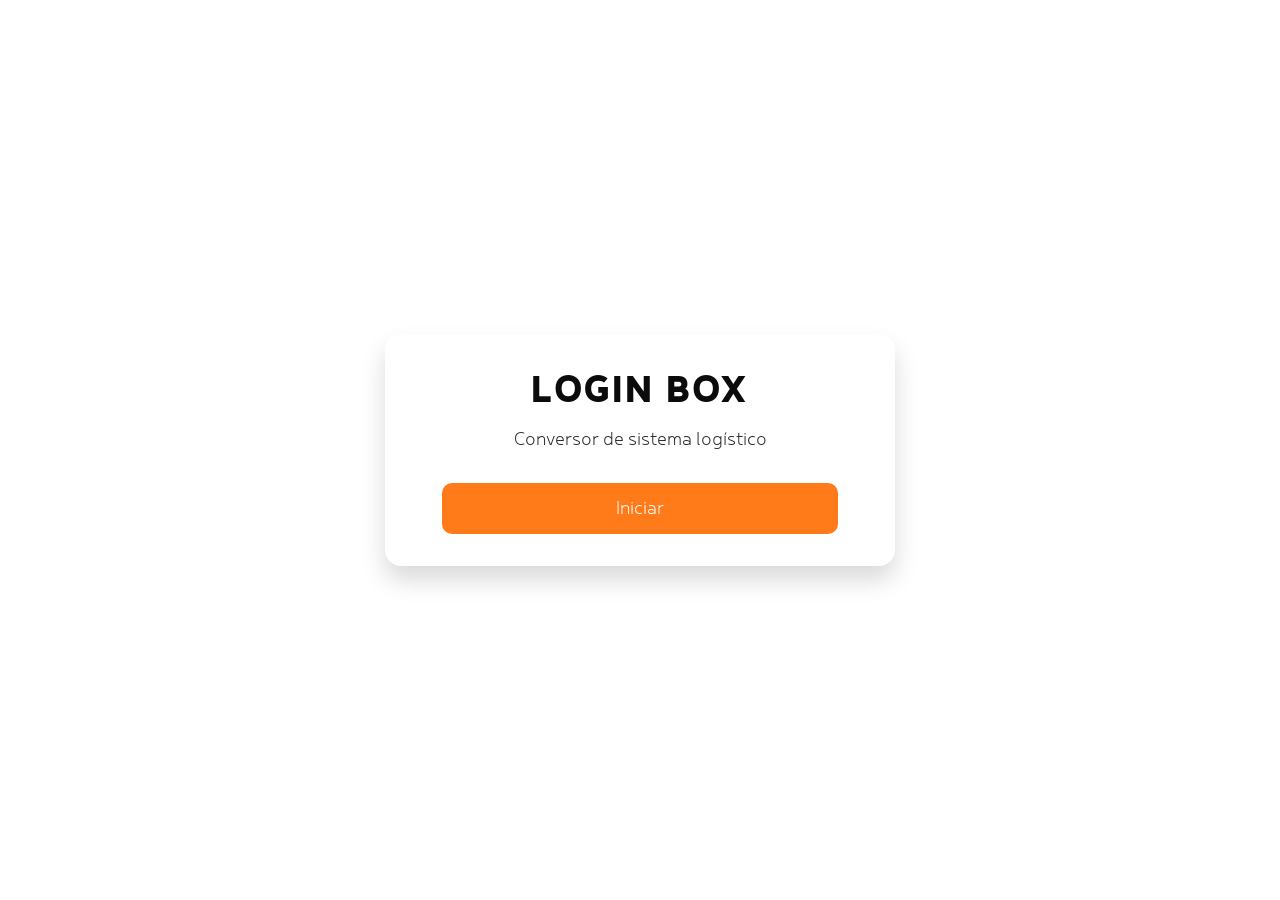
==== index.html @ 2922c6fd "Sistema logistico de Conversão - Tela Principal e de Calculo" ====
<!doctype html>
<html lang="pt-BR">
  <head>
    <meta charset="UTF-8" />
    <meta name="viewport" content="width=device-width, initial-scale=1.0" />
    <title>LOGIN BOX</title>
    <link rel="stylesheet" href="assets/css/index.css">
  </head>
  <body>
    <main class="card">
      <h1>LOGIN BOX</h1>
      <p>Conversor de sistema logístico</p>
      <button class="start-btn" id="btnStart">Iniciar</button>
    </main>

    <script src="./assets/js/index.js"></script>
  </body>
</html>
---- assets/css/index.css ----
@charset "UTF-8";

@font-face {
  font-family: 'betm';
  src: url(../fonts/betm/BetmLight.otf) format("opentype") ;
}

@font-face {
  font-family: 'betmBold' ;
  src: url(../fonts/betm/BetmBold.otf);
}

:root {
        --btnColor: #1fa054;
        --colorVariation: #ff7a18;
        --backGround: #ffffff;
        --textColorW:#ffffff;
        --textColorB: #0b0b0b;
        --shadow: #f3f3f3;

        --fontRegular: 'betm';
        --fontBold: 'betmBold';
      }

      * {
        box-sizing: border-box;
        margin: 0;
        padding: 0;
        font-family: var(--fontRegular);
      }

      body {
        font-family: monospace;
        background: var(--backGround);
        color: var(--textColorB);
        min-height: 100vh;
        display: flex;
        align-items: center;
        justify-content: center;
        padding: 1.5rem;
      }

      .card {
        width: min(510px, 100%);
        background: var(--backGround);
        border-radius: 16px;
        box-shadow: 0 14px 25px rgba(0, 0, 0, 0.15);
        padding: 2rem 2.2rem;
        text-align: center;
      }

      h1 {
        color: var(--textColorB);
        font-size: 2.8rem;
        margin-bottom: 0.8rem;
        letter-spacing: 0.05em;
        text-transform: uppercase;
        
        font-family: var(--fontBold);
      }

      p {
        color: #2a2a2a;
        margin-bottom: 2rem;
        font-size: 1.3rem;
      }

      .start-btn {
        width: 90%;
        display: inline-flex;
        justify-content: center;
        align-items: center;
        /* gap: 0.65rem; */
        padding: 0.9rem;
        border: none;
        border-radius: 10px;
        cursor: pointer;
        background: var(--colorVariation);
        color: var(--textColorW);
        font-size: 1.3rem;
        font-weight: 500;
        transition:
          transform 0.18s ease,
          box-shadow 0.18s ease;
      }

      .start-btn:hover {
        transform: translateY(-2px);
        box-shadow: 0 10px 18px rgba(0, 0, 0, 0.25);
      }

      .start-btn:active {
        transform: translateY(0);
        box-shadow: 0 6px 10px rgba(0, 0, 0, 0.2);
      }

      footer {
        margin-top: 1rem;
        color: #434343;
        font-size: 0.9rem;
         }
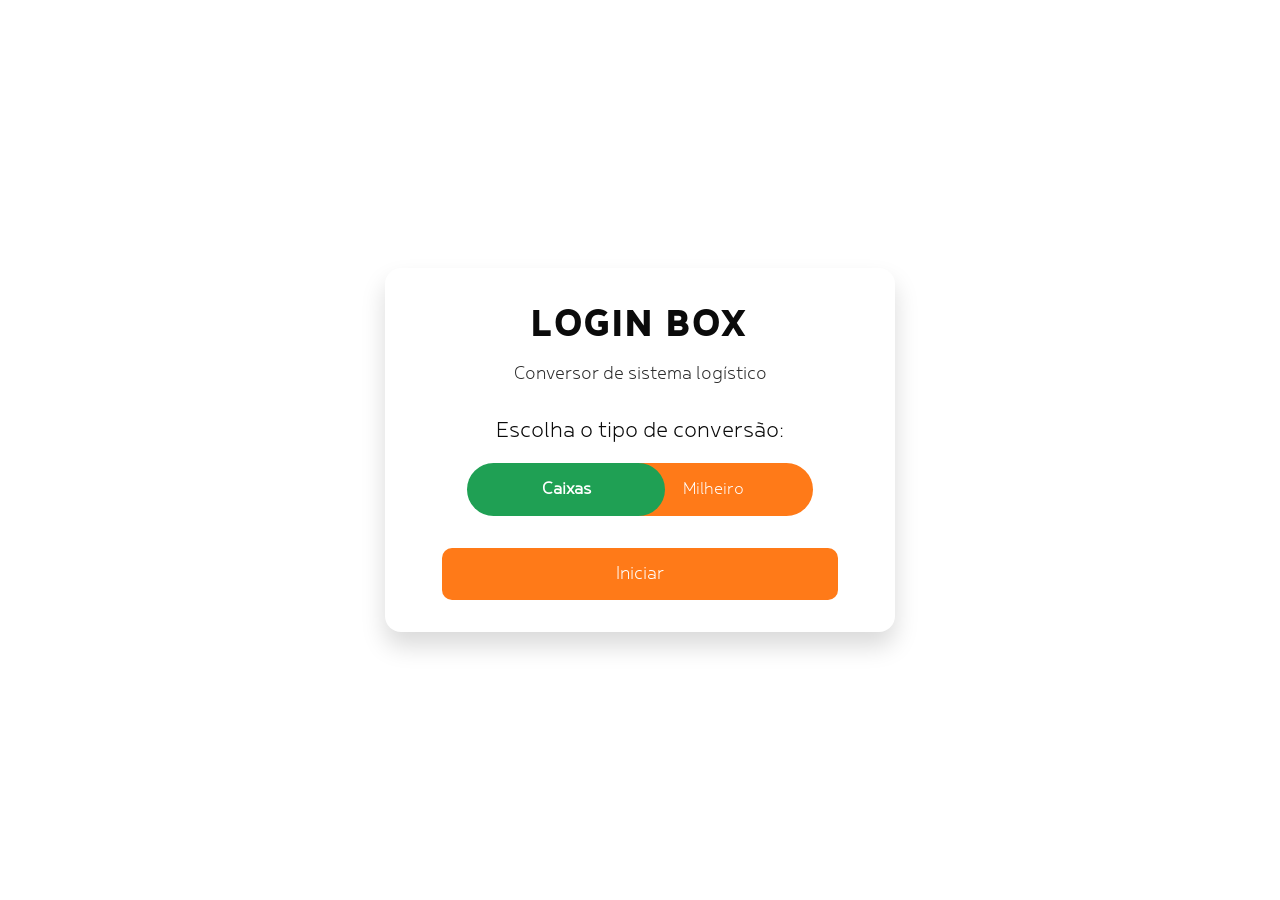
==== commit bb25e8d4: "Criacão da funcionalidade de conversão de milheiros" ====
--- a/index.html
+++ b/index.html
@@ -4,12 +4,30 @@
     <meta charset="UTF-8" />
     <meta name="viewport" content="width=device-width, initial-scale=1.0" />
     <title>LOGIN BOX</title>
-    <link rel="stylesheet" href="assets/css/index.css">
+    <link
+      rel="shortcut icon"
+      href="assets/img/box-open-solid-full.svg"
+      type="image/x-icon"
+    />
+    <link rel="stylesheet" href="assets/css/index.css" />
   </head>
   <body>
     <main class="card">
       <h1>LOGIN BOX</h1>
       <p>Conversor de sistema logístico</p>
+
+      <h2>Escolha o tipo de conversão:</h2>
+      
+      <div class="conversion-selection">
+        <label class="option caixas">
+          <input type="radio" name="conversionType" value="caixas" checked />
+          <span>Caixas</span>
+        </label>
+        <label class="option milheiro">
+          <input type="radio" name="conversionType" value="milheiro" />
+          <span>Milheiro</span>
+        </label>
+      </div>
       <button class="start-btn" id="btnStart">Iniciar</button>
     </main>
 
--- a/assets/css/index.css
+++ b/assets/css/index.css
@@ -1,101 +1,159 @@
 @charset "UTF-8";
 
 @font-face {
-  font-family: 'betm';
-  src: url(../fonts/betm/BetmLight.otf) format("opentype") ;
+  font-family: "betm";
+  src: url(../fonts/betm/BetmLight.otf) format("opentype");
 }
 
 @font-face {
-  font-family: 'betmBold' ;
+  font-family: "betmBold";
   src: url(../fonts/betm/BetmBold.otf);
 }
 
 :root {
-        --btnColor: #1fa054;
-        --colorVariation: #ff7a18;
-        --backGround: #ffffff;
-        --textColorW:#ffffff;
-        --textColorB: #0b0b0b;
-        --shadow: #f3f3f3;
+  --btnColor: #1fa054;
+  --colorVariation: #ff7a18;
+  --backGround: #ffffff;
+  --textColorW: #ffffff;
+  --textColorB: #0b0b0b;
+  --shadow: #f3f3f3;
 
-        --fontRegular: 'betm';
-        --fontBold: 'betmBold';
-      }
+  --fontRegular: "betm";
+  --fontBold: "betmBold";
+}
 
-      * {
-        box-sizing: border-box;
-        margin: 0;
-        padding: 0;
-        font-family: var(--fontRegular);
-      }
+* {
+  box-sizing: border-box;
+  margin: 0;
+  padding: 0;
+  font-family: var(--fontRegular);
+}
 
-      body {
-        font-family: monospace;
-        background: var(--backGround);
-        color: var(--textColorB);
-        min-height: 100vh;
-        display: flex;
-        align-items: center;
-        justify-content: center;
-        padding: 1.5rem;
-      }
+body {
+  font-family: monospace;
+  background: var(--backGround);
+  color: var(--textColorB);
+  min-height: 100vh;
+  display: flex;
+  align-items: center;
+  justify-content: center;
+  padding: 1.5rem;
+}
 
-      .card {
-        width: min(510px, 100%);
-        background: var(--backGround);
-        border-radius: 16px;
-        box-shadow: 0 14px 25px rgba(0, 0, 0, 0.15);
-        padding: 2rem 2.2rem;
-        text-align: center;
-      }
+.card {
+  width: min(510px, 100%);
+  background: var(--backGround);
+  border-radius: 16px;
+  box-shadow: 0 14px 25px rgba(0, 0, 0, 0.15);
+  padding: 2rem 2.2rem;
+  text-align: center;
+}
 
-      h1 {
-        color: var(--textColorB);
-        font-size: 2.8rem;
-        margin-bottom: 0.8rem;
-        letter-spacing: 0.05em;
-        text-transform: uppercase;
-        
-        font-family: var(--fontBold);
-      }
+h1 {
+  color: var(--textColorB);
+  font-size: 2.8rem;
+  margin-bottom: 0.8rem;
+  letter-spacing: 0.05em;
+  text-transform: uppercase;
 
-      p {
-        color: #2a2a2a;
-        margin-bottom: 2rem;
-        font-size: 1.3rem;
-      }
+  font-family: var(--fontBold);
+}
+h2{
+  font-size: 1.6rem;
+  font-weight: 300;
+  margin-bottom: 1.1rem;
+}
 
-      .start-btn {
-        width: 90%;
-        display: inline-flex;
-        justify-content: center;
-        align-items: center;
-        /* gap: 0.65rem; */
-        padding: 0.9rem;
-        border: none;
-        border-radius: 10px;
-        cursor: pointer;
-        background: var(--colorVariation);
-        color: var(--textColorW);
-        font-size: 1.3rem;
-        font-weight: 500;
-        transition:
-          transform 0.18s ease,
-          box-shadow 0.18s ease;
-      }
+p {
+  color: #2a2a2a;
+  margin-bottom: 2rem;
+  font-size: 1.3rem;
+}
 
-      .start-btn:hover {
-        transform: translateY(-2px);
-        box-shadow: 0 10px 18px rgba(0, 0, 0, 0.25);
-      }
+.conversion-selection {
+  margin-bottom: 2rem;
+  display: flex;
+  flex-direction: row;
+  align-items: center;
+  justify-content: center;
+  position: relative;
+}
 
-      .start-btn:active {
-        transform: translateY(0);
-        box-shadow: 0 6px 10px rgba(0, 0, 0, 0.2);
-      }
+.conversion-selection h2 {
+  font-size: 1.5rem;
+  margin-bottom: 1rem;
+  color: var(--textColorB);
+}
 
-      footer {
-        margin-top: 1rem;
-        color: #434343;
-        font-size: 0.9rem;
-         }+.option {
+  display: inline-block;
+  width: 45%;
+  padding: 1rem;
+  border-radius: 50px;
+  cursor: pointer;
+  text-align: center;
+  color: var(--textColorW);
+  font-size: 1.2rem;
+  transition: transform 0.2s ease;
+  position: relative;
+}
+
+.option:hover {
+  transform: translateY(-2px);
+}
+
+.option.caixas {
+  background: var(--btnColor);
+  z-index: 2;
+  left: 25px;
+}
+
+.option.milheiro {
+  background: var(--colorVariation);
+  position: relative;
+  left: -25px;
+  z-index: 1;
+}
+
+.option input[type="radio"] {
+  display: none;
+}
+
+.option input[type="radio"]:checked + span {
+  font-weight: bold;
+}
+
+.start-btn {
+  width: 90%;
+  display: inline-flex;
+  justify-content: center;
+  align-items: center;
+  /* gap: 0.65rem; */
+  padding: 0.9rem;
+  border: none;
+  border-radius: 10px;
+  cursor: pointer;
+  background: var(--colorVariation);
+  color: var(--textColorW);
+  font-size: 1.3rem;
+  font-weight: 500;
+  transition:
+    transform 0.18s ease,
+    box-shadow 0.18s ease;
+}
+
+.start-btn:hover {
+  transform: translateY(-2px);
+  box-shadow: 0 10px 18px rgba(0, 0, 0, 0.25);
+}
+
+.start-btn:active {
+  transform: translateY(0);
+  box-shadow: 0 6px 10px rgba(0, 0, 0, 0.2);
+}
+
+footer {
+  margin-top: 1rem;
+  color: #434343;
+  font-size: 0.9rem;
+}
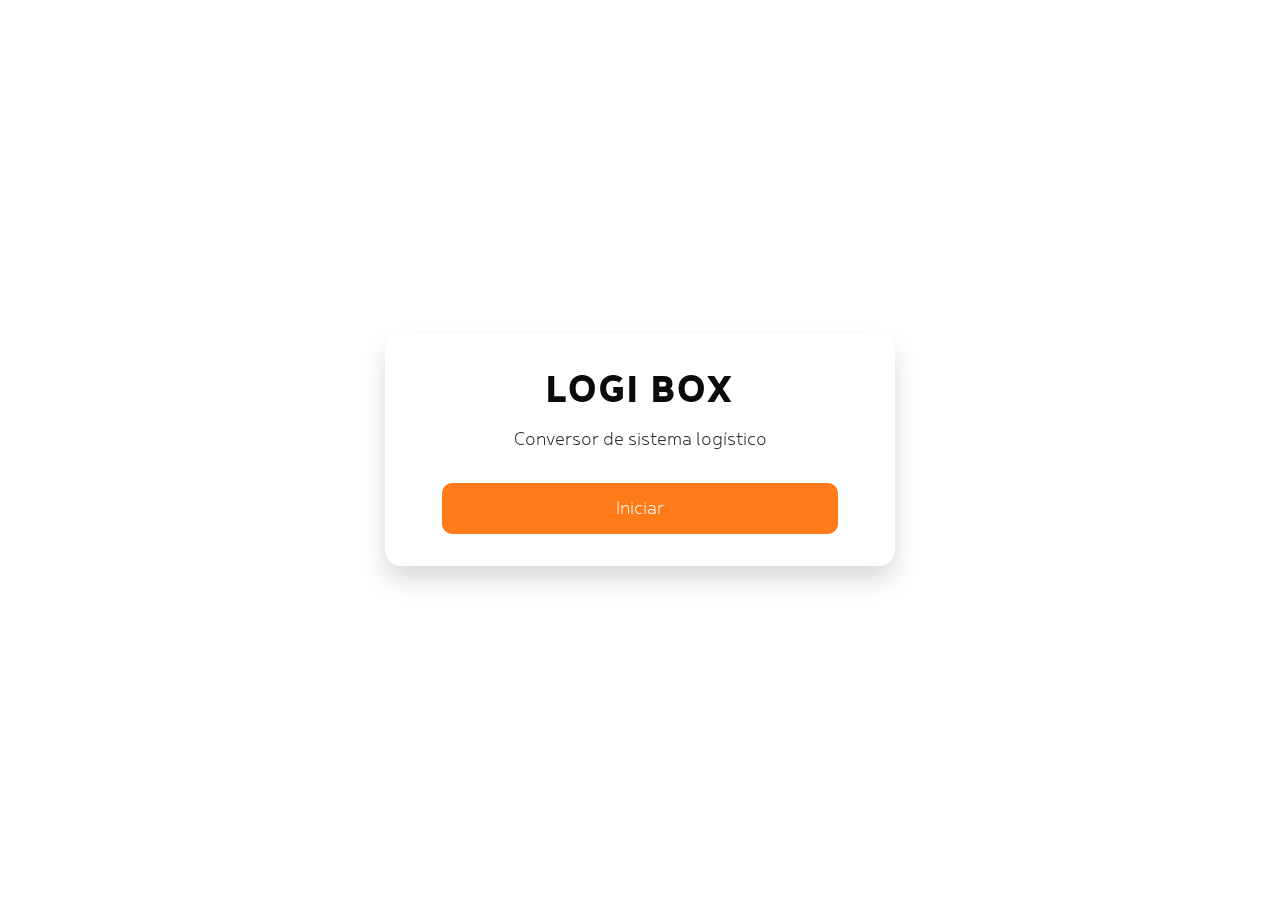
==== commit 6d2eaec9: "Correção titulo" ====
--- a/index.html
+++ b/index.html
@@ -3,31 +3,14 @@
   <head>
     <meta charset="UTF-8" />
     <meta name="viewport" content="width=device-width, initial-scale=1.0" />
-    <title>LOGIN BOX</title>
-    <link
-      rel="shortcut icon"
-      href="assets/img/box-open-solid-full.svg"
-      type="image/x-icon"
-    />
-    <link rel="stylesheet" href="assets/css/index.css" />
+    <title>LOGI BOX</title>
+    <link rel="shortcut icon" href="assets/img/box-open-solid-full.svg" type="image/x-icon">
+    <link rel="stylesheet" href="assets/css/index.css">
   </head>
   <body>
     <main class="card">
-      <h1>LOGIN BOX</h1>
+      <h1>LOGI BOX</h1>
       <p>Conversor de sistema logístico</p>
-
-      <h2>Escolha o tipo de conversão:</h2>
-      
-      <div class="conversion-selection">
-        <label class="option caixas">
-          <input type="radio" name="conversionType" value="caixas" checked />
-          <span>Caixas</span>
-        </label>
-        <label class="option milheiro">
-          <input type="radio" name="conversionType" value="milheiro" />
-          <span>Milheiro</span>
-        </label>
-      </div>
       <button class="start-btn" id="btnStart">Iniciar</button>
     </main>
 
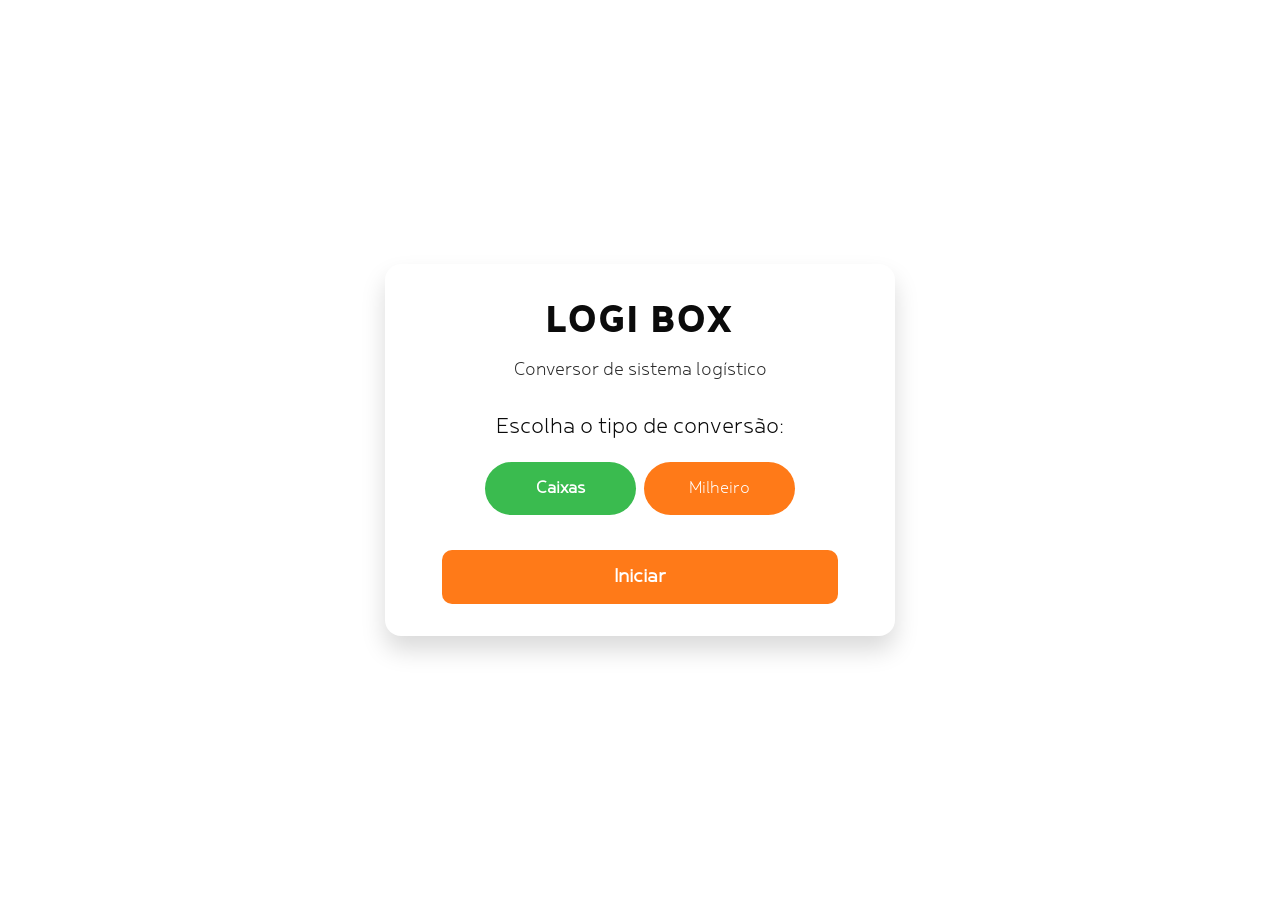
==== commit 113b1b12: "Merge branch 'tipos_de_coversao'" ====
--- a/index.html
+++ b/index.html
@@ -3,14 +3,31 @@
   <head>
     <meta charset="UTF-8" />
     <meta name="viewport" content="width=device-width, initial-scale=1.0" />
-    <title>LOGI BOX</title>
-    <link rel="shortcut icon" href="assets/img/box-open-solid-full.svg" type="image/x-icon">
-    <link rel="stylesheet" href="assets/css/index.css">
+    <title>LOGIN BOX</title>
+    <link
+      rel="shortcut icon"
+      href="assets/img/box-open-solid-full.svg"
+      type="image/x-icon"
+    />
+    <link rel="stylesheet" href="assets/css/index.css" />
   </head>
   <body>
     <main class="card">
       <h1>LOGI BOX</h1>
       <p>Conversor de sistema logístico</p>
+
+      <h2>Escolha o tipo de conversão:</h2>
+      
+      <div class="conversion-selection">
+        <label class="option caixas">
+          <input type="radio" name="conversionType" value="caixas" checked />
+          <span>Caixas</span>
+        </label>
+        <label class="option milheiro">
+          <input type="radio" name="conversionType" value="milheiro" />
+          <span>Milheiro</span>
+        </label>
+      </div>
       <button class="start-btn" id="btnStart">Iniciar</button>
     </main>
 
--- a/assets/css/index.css
+++ b/assets/css/index.css
@@ -43,6 +43,10 @@
 .card {
   width: min(510px, 100%);
   background: var(--backGround);
+  display: flex;
+  flex-direction: column;
+  justify-content: center;
+  align-items: center;
   border-radius: 16px;
   box-shadow: 0 14px 25px rgba(0, 0, 0, 0.15);
   padding: 2rem 2.2rem;
@@ -71,12 +75,17 @@
 }
 
 .conversion-selection {
+  width: 78%;
+  padding: 0.2rem;
+  background-color: #86858500;
   margin-bottom: 2rem;
   display: flex;
   flex-direction: row;
   align-items: center;
   justify-content: center;
+  gap: 0.5rem;
   position: relative;
+  border-radius: 50px;
 }
 
 .conversion-selection h2 {
@@ -86,7 +95,10 @@
 }
 
 .option {
-  display: inline-block;
+  display: flex;
+  justify-content: center;
+  align-items: center;
+  gap: 1rem;
   width: 45%;
   padding: 1rem;
   border-radius: 50px;
@@ -96,33 +108,24 @@
   font-size: 1.2rem;
   transition: transform 0.2s ease;
   position: relative;
+  
 }
 
-.option:hover {
-  transform: translateY(-2px);
-}
+.option:hover { transform: translateY(-2px);}
 
-.option.caixas {
-  background: var(--btnColor);
-  z-index: 2;
-  left: 25px;
-}
+.option.caixas { background: var(--colorVariation); }
 
-.option.milheiro {
-  background: var(--colorVariation);
-  position: relative;
-  left: -25px;
-  z-index: 1;
-}
+.option.milheiro { background: var(--colorVariation); }
 
 .option input[type="radio"] {
   display: none;
 }
 
-.option input[type="radio"]:checked + span {
+.option:has(input:checked) {
+  background-color: #3abb4f;
+  color: #fff;
   font-weight: bold;
 }
-
 .start-btn {
   width: 90%;
   display: inline-flex;
@@ -135,8 +138,8 @@
   cursor: pointer;
   background: var(--colorVariation);
   color: var(--textColorW);
-  font-size: 1.3rem;
-  font-weight: 500;
+  font-size: 1.4rem;
+  font-weight: 700;
   transition:
     transform 0.18s ease,
     box-shadow 0.18s ease;
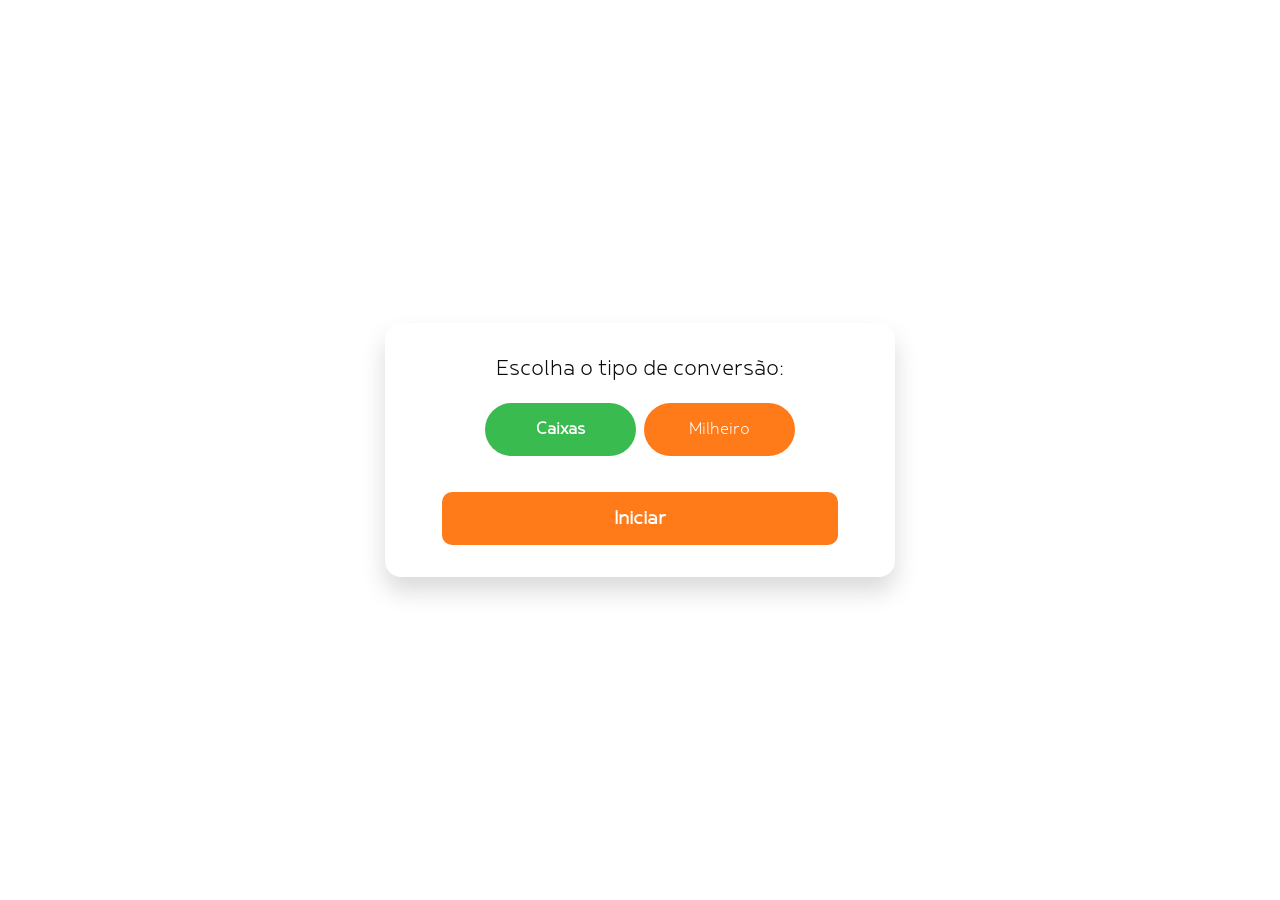
==== commit 9724cf77: "Criação da nova Interface inicial" ====
--- a/index.html
+++ b/index.html
@@ -13,9 +13,6 @@
   </head>
   <body>
     <main class="card">
-      <h1>LOGI BOX</h1>
-      <p>Conversor de sistema logístico</p>
-
       <h2>Escolha o tipo de conversão:</h2>
       
       <div class="conversion-selection">
